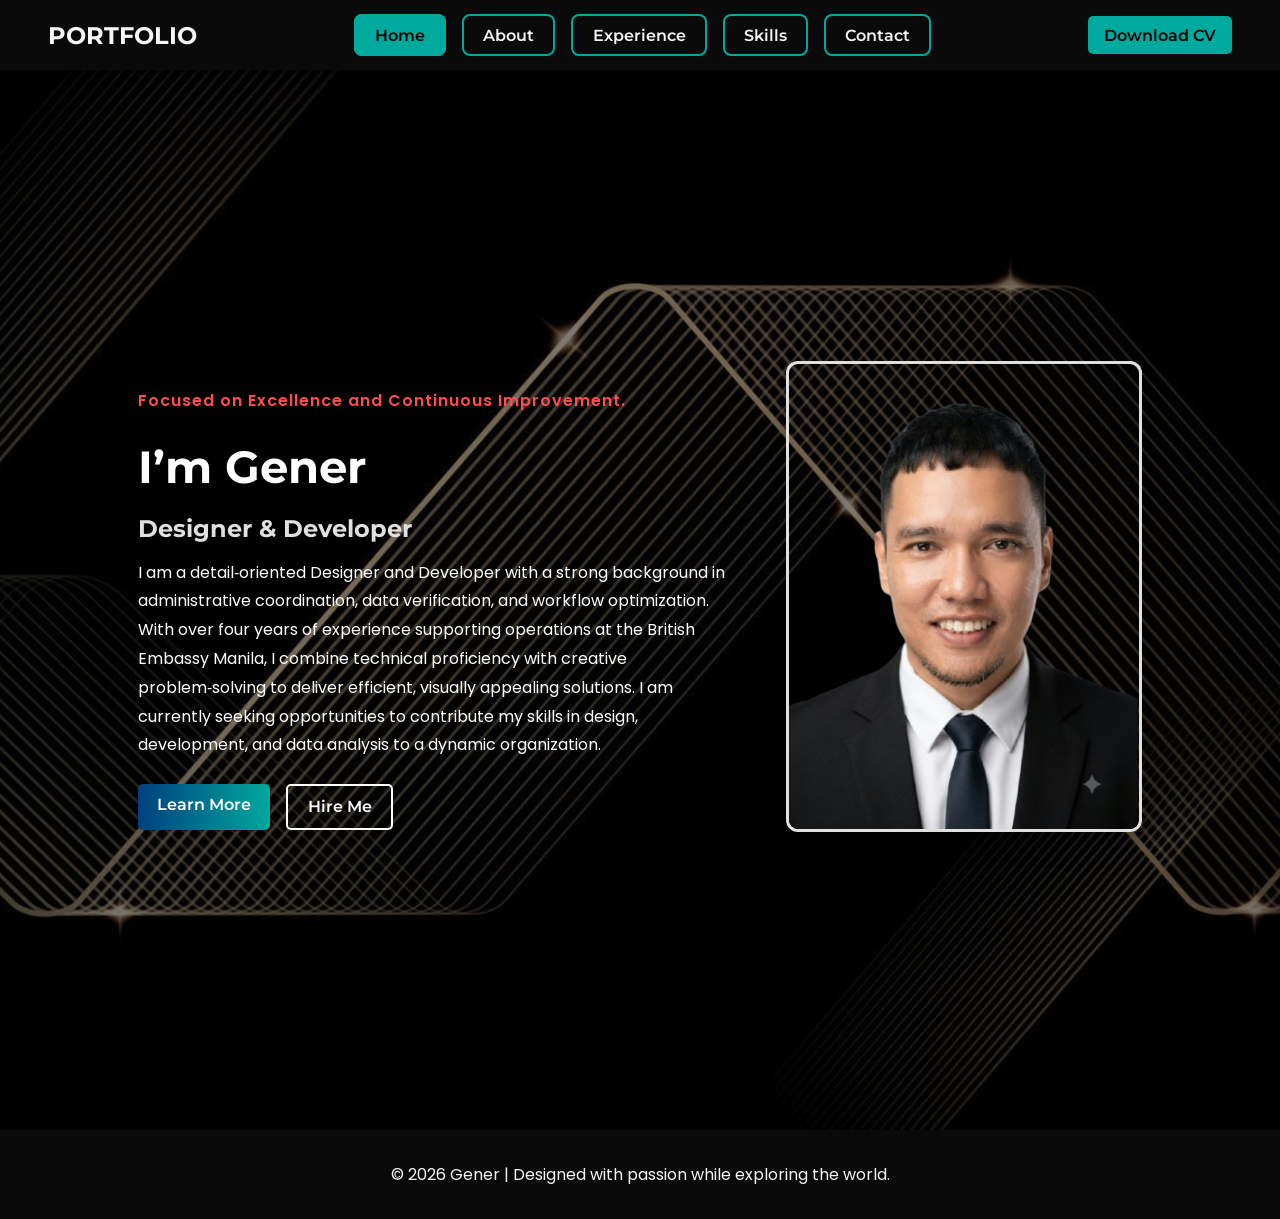
==== index.html @ b9be8c09 "Update index.html" ====
<!DOCTYPE html>
<html lang="en">
<head>
  <meta charset="UTF-8">
  <meta name="viewport" content="width=device-width, initial-scale=1.0">
  <title>Portfolio | Gener</title>
  <link rel="stylesheet" href="style.css">
</head>
<body>
  <!-- Header -->
  <header>
    <div class="logo">PORTFOLIO</div>
    <nav>
      <ul class="nav-buttons">
        <li><a href="index.html" class="btn-nav active">Home</a></li>
        <li><a href="about.html" class="btn-nav">About</a></li>
        <li><a href="experience.html" class="btn-nav">Experience</a></li>
        <li><a href="skills.html" class="btn-nav">Skills</a></li>
        <li><a href="contact.html" class="btn-nav">Contact</a></li>
      </ul>
    </nav>
    <a href="Gener_CV.pdf" class="btn-download">Download CV</a>
  </header>

  <!-- Hero Section -->
  <section id="home" class="hero">
    <!-- Background Image -->
    <div class="hero-bg"></div>

    <!-- Hero Content -->
    <div class="hero-content">
      <div class="hero-text">
        <p class="tagline">Focused on Excellence and Continuous Improvement.</p>
        <h1>I’m <span>Gener</span></h1>
        <h2>Designer & Developer</h2>
        <p>
          I am a detail‑oriented Designer and Developer with a strong background in administrative coordination, data verification, and workflow optimization. 
          With over four years of experience supporting operations at the British Embassy Manila, I combine technical proficiency with creative problem‑solving 
          to deliver efficient, visually appealing solutions. I am currently seeking opportunities to contribute my skills in design, development, and data analysis 
          to a dynamic organization.
        </p>
        <div class="buttons">
          <a href="about.html" class="btn-primary">Learn More</a>
          <a href="contact.html" class="btn-outline">Hire Me</a>
        </div>
      </div>

      <div class="hero-image">
        <img src="gener-portrait-removebg-preview.png" alt="Gener Professional Photo">
      </div>
    </div>
  </section>

  <!-- Footer -->
  <footer>
    <p>© 2026 Gener | Designed with passion while exploring the world.</p>
  </footer>
</body>
</html>
---- style.css ----
@import url('https://fonts.googleapis.com/css2?family=Montserrat:wght@600;700&family=Poppins:wght@400;500&display=swap');

/* Global Styles */
body {
  font-family: 'Poppins', sans-serif;
  margin: 0;
  background-color: #000;
  color: #f5f5f5;
  scroll-behavior: smooth;
}

/* Header */
header {
  display: flex;
  justify-content: space-between;
  align-items: center;
  background: #0a0a0a;
  padding: 1rem 3rem;
  box-shadow: 0 2px 8px rgba(0,0,0,0.6);
  position: sticky;
  top: 0;
  z-index: 1000;
}

.logo {
  font-family: 'Montserrat', sans-serif;
  font-weight: 700;
  color: #f5f5f5;
  font-size: 1.5rem;
}

/* Navigation Buttons */
.nav-buttons {
  list-style: none;
  display: flex;
  gap: 1rem;
  margin: 0;
  padding: 0;
}

.btn-nav {
  background: transparent;
  color: #f5f5f5;
  font-family: 'Montserrat', sans-serif;
  font-weight: 600;
  text-decoration: none;
  padding: 0.6rem 1.2rem;
  border-radius: 8px;
  border: 2px solid #00a99d;
  transition: all 0.3s ease;
}

.btn-nav:hover,
.btn-nav.active {
  background: #00a99d;
  color: #000;
}

/* Download CV Button */
.btn-download {
  font-family: 'Montserrat', sans-serif;
  background: #00a99d;
  color: #000;
  padding: 0.6rem 1rem;
  border-radius: 5px;
  text-decoration: none;
  font-weight: 600;
  transition: background 0.3s ease;
}

.btn-download:hover {
  background: #007f8c;
  color: #fff;
}

/* Hero Section */
.hero {
  position: relative;
  display: flex;
  align-items: center;
  justify-content: center;
  min-height: 100vh;
  padding: 5rem 2rem;
  overflow: hidden;
}

.hero-bg {
  position: absolute;
  top: 0;
  left: 0;
  width: 100%;
  height: 100%;
  background-image: url('backround 4k.jpg'); /* check spelling/path */
  background-size: cover;
  background-position: center;
  background-repeat: no-repeat;
  z-index: -1;
}

.hero-bg::after {
  content: "";
  position: absolute;
  inset: 0;
  background: rgba(0,0,0,0.5);
  z-index: -1;
}

.hero-content {
  display: flex;
  align-items: center;
  justify-content: space-between;
  gap: 3rem;
  max-width: 1100px;
  margin: 0 auto;
  position: relative;
  z-index: 1;
  color: #fff;
}

.hero-text {
  flex: 1;
  max-width: 600px;
  animation: fadeIn 1.2s ease-in-out;
}

.hero-text .tagline {
  color: #ff4d4d;
  font-weight: 600;
  letter-spacing: 1px;
}

.hero-text h1 {
  font-family: 'Montserrat', sans-serif;
  font-size: 2.8rem;
  margin: 0.5rem 0;
}

.hero-text h2 {
  font-family: 'Montserrat', sans-serif;
  font-size: 1.5rem;
  color: #e0e0e0;
  margin-bottom: 1rem;
}

.hero-text p {
  line-height: 1.8;
  margin-bottom: 1.5rem;
}

/* Buttons */
.buttons {
  display: flex;
  gap: 1rem;
}

.btn-primary {
  background: linear-gradient(to right, #004080, #00a99d);
  color: #fff;
  padding: 0.7rem 1.2rem;
  border-radius: 5px;
  text-decoration: none;
  font-family: 'Montserrat', sans-serif;
  font-weight: 600;
  transition: all 0.3s ease;
}

.btn-primary:hover {
  background: linear-gradient(to right, #002d5a, #007f8c);
  transform: translateY(-2px);
}

.btn-outline {
  border: 2px solid #fff;
  color: #fff;
  padding: 0.7rem 1.2rem;
  border-radius: 5px;
  text-decoration: none;
  font-family: 'Montserrat', sans-serif;
  font-weight: 600;
  transition: all 0.3s ease;
}

.btn-outline:hover {
  background: linear-gradient(to right, #004080, #00a99d);
  color: #fff;
  border: none;
  transform: translateY(-2px);
}

/* Hero Image */
.hero-image img {
  width: 350px;
  border-radius: 12px;
  border: 3px solid #e0e0e0;
  box-shadow: 0 10px 25px rgba(0, 0, 0, 0.25);
  background: transparent;
  animation: fadeIn 1.2s ease-in-out;
}

/* Shared Section Styles (About, Experience, Skills, Contact) */
.about,
.experience,
.skills,
.contact {
  position: relative;
  padding: 5rem 2rem;
  min-height: 100vh;
  background-image: url('backround 4k.jpg'); /* reuse same background */
  background-size: cover;
  background-position: center;
  background-repeat: no-repeat;
  color: #f5f5f5;
}

.about::after,
.experience::after,
.skills::after,
.contact::after {
  content: "";
  position: absolute;
  inset: 0;
  background: rgba(0,0,0,0.5);
  z-index: -1;
}

.about-content,
.experience-content,
.skills-content,
.contact-content {
  display: flex;
  justify-content: space-between;
  align-items: flex-start;
  gap: 3rem;
  max-width: 1100px;
  margin: 0 auto;
  position: relative;
  z-index: 1;
}

.about-text,
.experience-text,
.skills-text,
.contact-text {
  flex: 1;
  max-width: 600px;
  animation: fadeIn 1.2s ease-in-out;
}

.about-image,
.experience-image,
.skills-image,
.contact-image {
  flex-shrink: 0;
  align-self: flex-start;
}

.about-image img,
.experience-image img,
.skills-image img,
.contact-image img {
  width: 350px;
  border-radius: 12px;
  border: 3px solid #e0e0e0;
  box-shadow: 0 10px 25px rgba(0, 0, 0, 0.25);
  background: transparent;
  transition: all 0.3s ease-in-out;
}

.about-image img:hover,
.experience-image img:hover,
.skills-image img:hover,
.contact-image img:hover {
  transform: scale(1.03);
}

/* Footer */
footer {
  background: #0a0a0a;
  color: #f5f5f5;
  text-align: center;
  padding: 1rem;
}

/* Animation */
@keyframes fadeIn {
  from { opacity: 0; transform: translateY(20px); }
  to { opacity: 1; transform: translateY(0); }
}

/* Responsive Design */
@media (max-width: 768px) {
  .hero-content,
  .about-content,
  .experience-content,
  .skills-content,
  .contact-content {
    flex-direction: column;
    text-align: center;
  }

  .hero-image img,
  .about-image img,
  .experience-image img,
  .skills-image img,
  .contact-image img {
    width: 250px;
    margin-top: 1.5rem;
  }
}
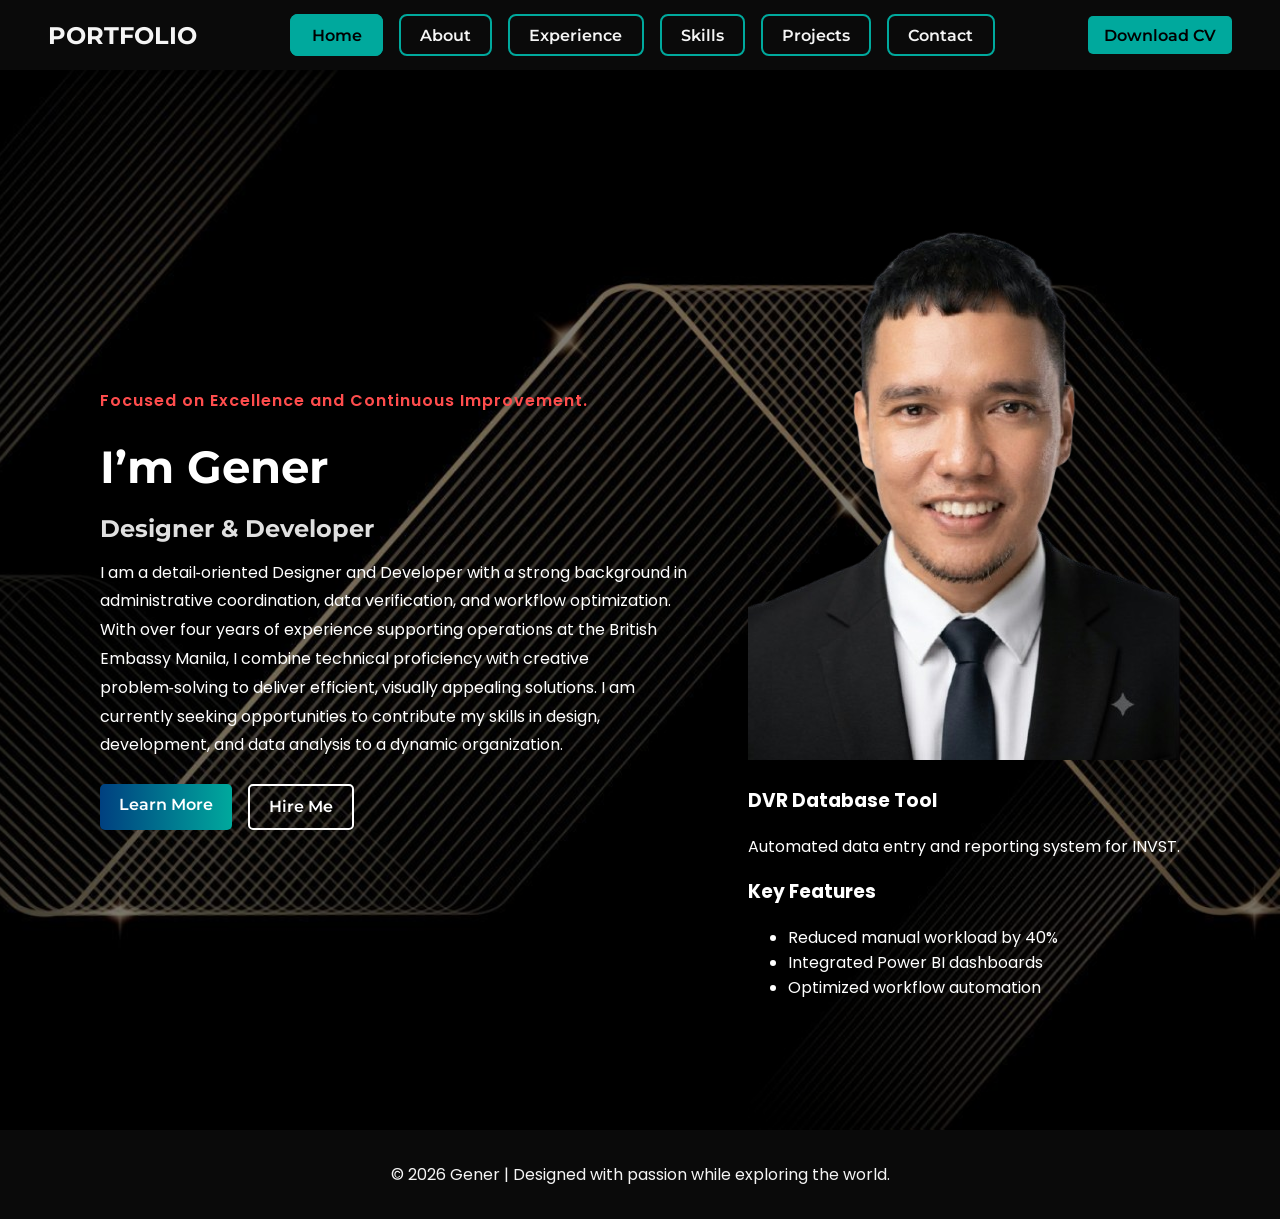
==== commit 73a8d078: "Update index.html" ====
--- a/index.html
+++ b/index.html
@@ -5,6 +5,8 @@
   <meta name="viewport" content="width=device-width, initial-scale=1.0">
   <title>Portfolio | Gener</title>
   <link rel="stylesheet" href="style.css">
+  <!-- Font Awesome for icons -->
+  <link rel="stylesheet" href="https://cdnjs.cloudflare.com/ajax/libs/font-awesome/6.4.0/css/all.min.css">
 </head>
 <body>
   <!-- Header -->
@@ -16,6 +18,7 @@
         <li><a href="about.html" class="btn-nav">About</a></li>
         <li><a href="experience.html" class="btn-nav">Experience</a></li>
         <li><a href="skills.html" class="btn-nav">Skills</a></li>
+        <li><a href="projects.html" class="btn-nav">Projects</a></li>
         <li><a href="contact.html" class="btn-nav">Contact</a></li>
       </ul>
     </nav>
@@ -24,11 +27,10 @@
 
   <!-- Hero Section -->
   <section id="home" class="hero">
-    <!-- Background Image -->
     <div class="hero-bg"></div>
 
-    <!-- Hero Content -->
     <div class="hero-content">
+      <!-- Left Text -->
       <div class="hero-text">
         <p class="tagline">Focused on Excellence and Continuous Improvement.</p>
         <h1>I’m <span>Gener</span></h1>
@@ -45,8 +47,23 @@
         </div>
       </div>
 
-      <div class="hero-image">
-        <img src="gener-portrait-removebg-preview.png" alt="Gener Professional Photo">
+      <!-- Right 3D Card -->
+      <div class="card-container">
+        <div class="card">
+          <div class="card-front">
+            <img src="gener-portrait-removebg-preview.png" alt="Gener Professional Photo">
+            <h3>DVR Database Tool</h3>
+            <p>Automated data entry and reporting system for INVST.</p>
+          </div>
+          <div class="card-back">
+            <h3>Key Features</h3>
+            <ul>
+              <li>Reduced manual workload by 40%</li>
+              <li>Integrated Power BI dashboards</li>
+              <li>Optimized workflow automation</li>
+            </ul>
+          </div>
+        </div>
       </div>
     </div>
   </section>
--- a/style.css
+++ b/style.css
@@ -307,3 +307,42 @@
     margin-top: 1.5rem;
   }
 }
+/* Diploma Hover Popup */
+.diploma-text {
+  position: relative;
+  display: inline-block;
+  cursor: pointer;
+  color: #00a99d;
+  transition: color 0.3s ease;
+}
+
+.diploma-text:hover {
+  color: #fff;
+}
+
+.diploma-image {
+  display: none;
+  position: absolute;
+  top: 120%;
+  left: 0;
+  z-index: 10;
+}
+
+.diploma-text:hover .diploma-image {
+  display: block;
+  animation: fadeIn 0.5s ease-in-out;
+}
+
+.diploma-image img {
+  width: 400px;
+  border: 2px solid #ccc;
+  border-radius: 8px;
+  box-shadow: 0 4px 8px rgba(0,0,0,0.3);
+}
+
+/* Smooth fade-in animation */
+@keyframes fadeIn {
+  from { opacity: 0; transform: translateY(10px); }
+  to { opacity: 1; transform: translateY(0); }
+}
+
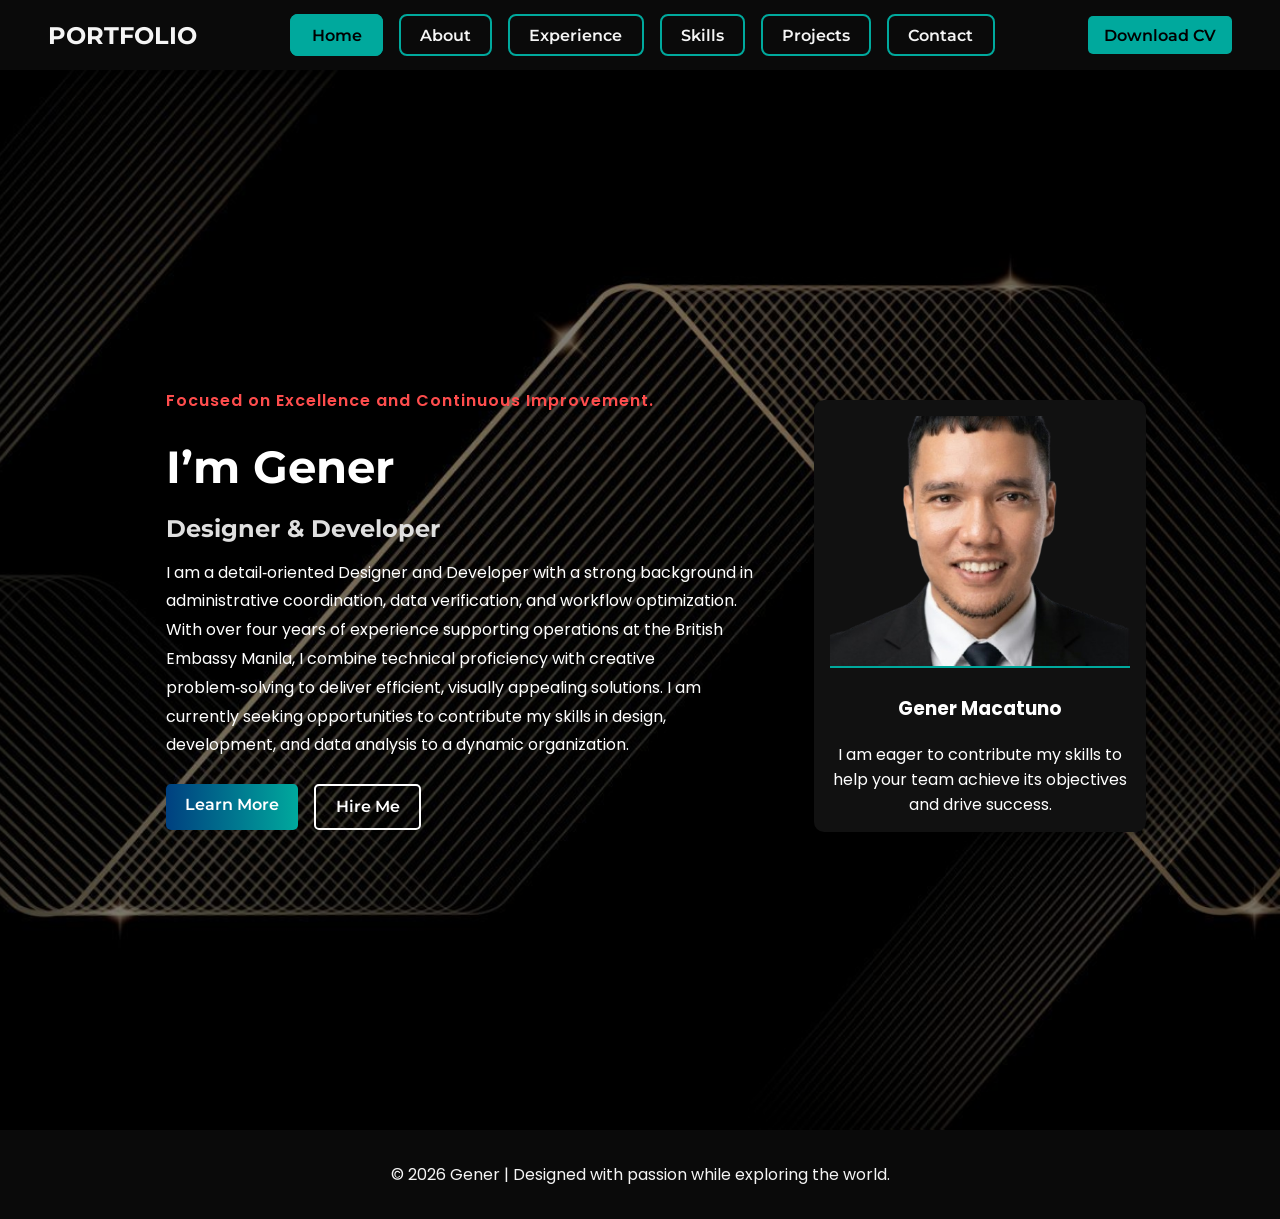
==== commit 80ef9b1f: "Update index.html" ====
--- a/index.html
+++ b/index.html
@@ -52,15 +52,16 @@
         <div class="card">
           <div class="card-front">
             <img src="gener-portrait-removebg-preview.png" alt="Gener Professional Photo">
-            <h3>DVR Database Tool</h3>
-            <p>Automated data entry and reporting system for INVST.</p>
+            <h3>Gener Macatuno</h3>
+            <p>I am eager to contribute my skills to help your team achieve its objectives and drive success.</p>
           </div>
           <div class="card-back">
             <h3>Key Features</h3>
             <ul>
-              <li>Reduced manual workload by 40%</li>
-              <li>Integrated Power BI dashboards</li>
-              <li>Optimized workflow automation</li>
+              <li>Reliable:I take my work seriously and always meet deadlines.</li>
+              <li>Detail‑oriented:I ensure accuracy and quality in everything I do.</li>
+              <li>Flexible & adaptable:I can easily adjust to your tools, processes, and time zone.</li>
+              <li>Committed to growth:I’m eager to learn, improve, and add value to your business.</li>
             </ul>
           </div>
         </div>
--- a/style.css
+++ b/style.css
@@ -346,3 +346,100 @@
   to { opacity: 1; transform: translateY(0); }
 }
 
+.card-container {
+  perspective: 1000px;
+  display: inline-block;
+}
+
+.card {
+  width: 300px;
+  height: 400px;
+  position: relative;
+  transform-style: preserve-3d;
+  transition: transform 0.8s;
+}
+
+.card:hover {
+  transform: rotateY(180deg);
+}
+
+.card-front, .card-back {
+  position: absolute;
+  width: 100%;
+  height: 100%;
+  backface-visibility: hidden;
+  border-radius: 10px;
+  overflow: hidden;
+  box-shadow: 0 4px 10px rgba(0,0,0,0.3);
+}
+
+.card-front {
+  background: #111;
+  color: #fff;
+  text-align: center;
+  padding: 1rem;
+}
+
+.card-front img {
+  width: 100%;
+  height: 250px;
+  object-fit: cover;
+  border-bottom: 2px solid #00a99d;
+}
+
+.card-back {
+  background: #00a99d;
+  color: #fff;
+  transform: rotateY(180deg);
+  text-align: center;
+  padding: 1.5rem;
+}
+/* 3D Flip Animation */
+.card-container {
+  perspective: 1000px;
+}
+
+.card {
+  width: 300px;
+  height: 400px;
+  position: relative;
+  transform-style: preserve-3d;
+  transition: transform 0.8s ease;
+}
+
+.card:hover {
+  transform: rotateY(180deg);
+}
+
+.card-front, .card-back {
+  position: absolute;
+  width: 100%;
+  height: 100%;
+  backface-visibility: hidden;
+  border-radius: 10px;
+  overflow: hidden;
+  box-shadow: 0 4px 10px rgba(0,0,0,0.3);
+}
+
+.card-front {
+  background: #111;
+  color: #fff;
+  text-align: center;
+  padding: 1rem;
+}
+
+.card-front img {
+  width: 100%;
+  height: 250px;
+  object-fit: cover;
+  border-bottom: 2px solid #00a99d;
+}
+
+.card-back {
+  background: #00a99d;
+  color: #fff;
+  transform: rotateY(180deg);
+  text-align: center;
+  padding: 1.5rem;
+}
+
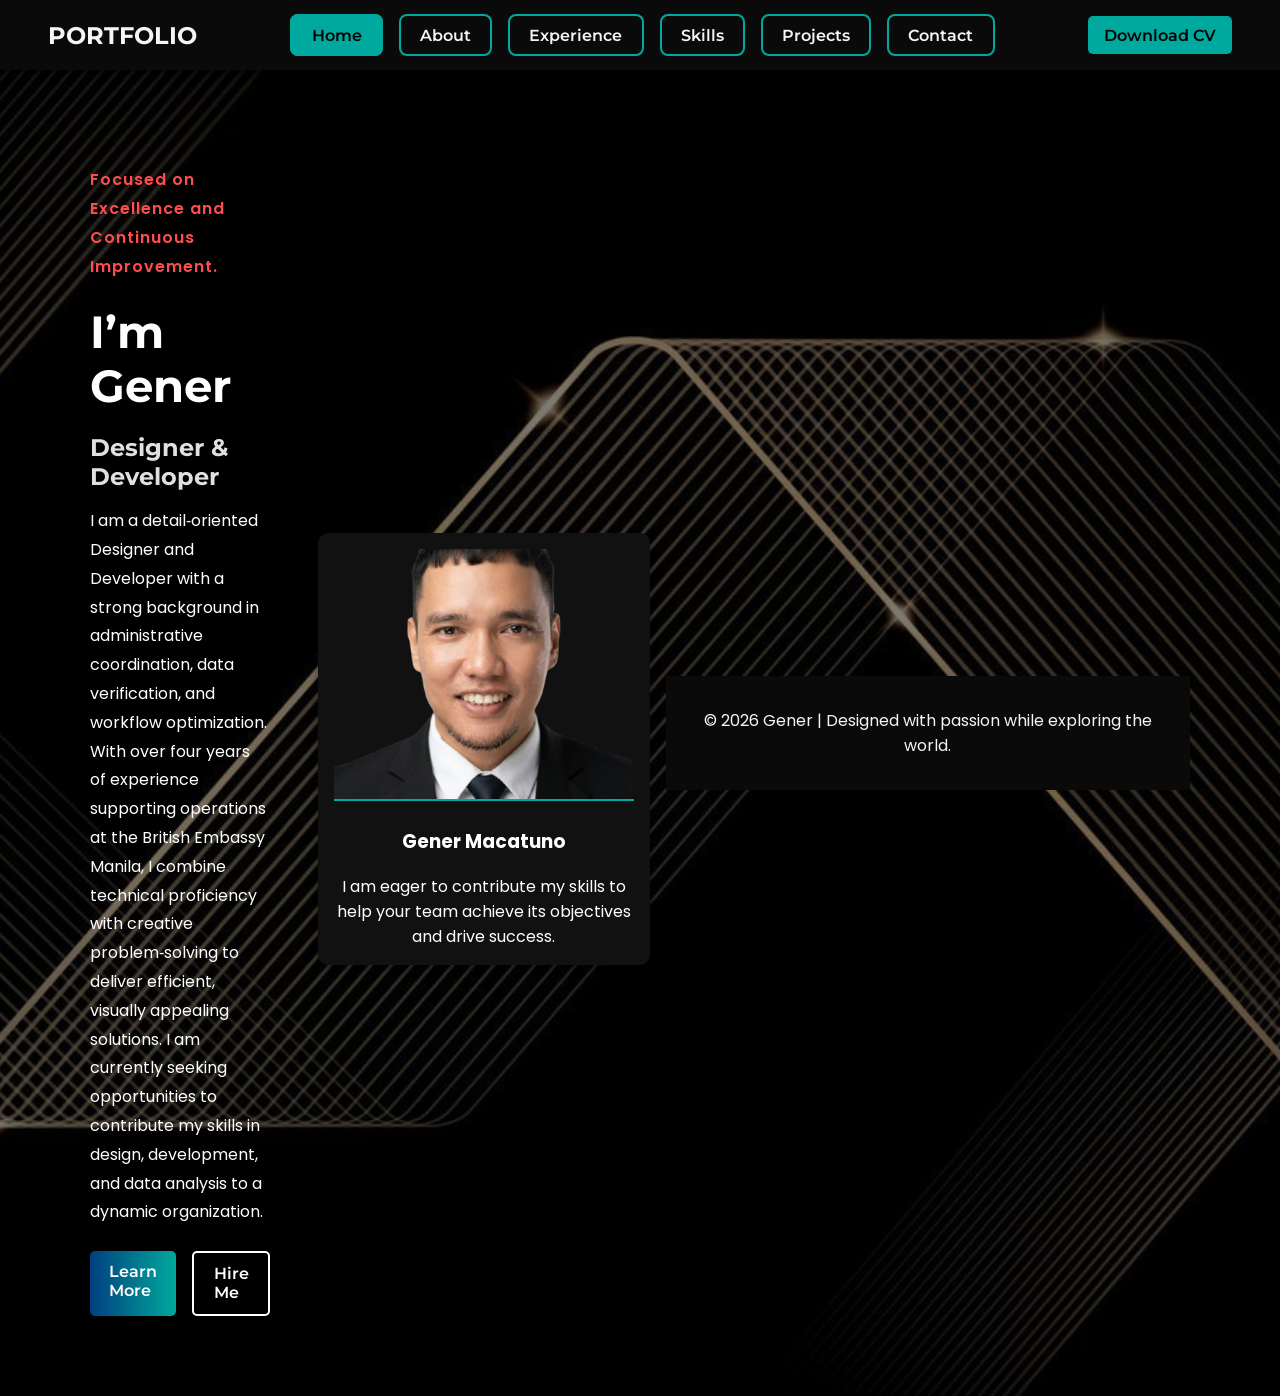
==== commit 55c4405e: "Update index.html" ====
--- a/index.html
+++ b/index.html
@@ -49,25 +49,24 @@
 
       <!-- Right 3D Card -->
       <div class="card-container">
-        <div class="card">
-          <div class="card-front">
-            <img src="gener-portrait-removebg-preview.png" alt="Gener Professional Photo">
-            <h3>Gener Macatuno</h3>
-            <p>I am eager to contribute my skills to help your team achieve its objectives and drive success.</p>
-          </div>
-          <div class="card-back">
-            <h3>Key Features</h3>
-            <ul>
-              <li>Reliable:I take my work seriously and always meet deadlines.</li>
-              <li>Detail‑oriented:I ensure accuracy and quality in everything I do.</li>
-              <li>Flexible & adaptable:I can easily adjust to your tools, processes, and time zone.</li>
-              <li>Committed to growth:I’m eager to learn, improve, and add value to your business.</li>
-            </ul>
-          </div>
-        </div>
-      </div>
+  <div class="card">
+    <div class="card-front">
+      <img src="gener-portrait-removebg-preview.png" alt="Gener Professional Photo">
+      <h3>Gener Macatuno</h3>
+      <p>I am eager to contribute my skills to help your team achieve its objectives and drive success.</p>
     </div>
-  </section>
+    <div class="card-back">
+      <h3>Key Features</h3>
+      <ul>
+        <li><strong>Reliable:</strong> I take my work seriously and always meet deadlines.</li>
+        <li><strong>Detail‑oriented:</strong> I ensure accuracy and quality in everything I do.</li>
+        <li><strong>Flexible & adaptable:</strong> I can easily adjust to your tools, processes, and time zone.</li>
+        <li><strong>Committed to growth:</strong> I’m eager to learn, improve, and add value to your business.</li>
+      </ul>
+    </div>
+  </div>
+</div>
+
 
   <!-- Footer -->
   <footer>
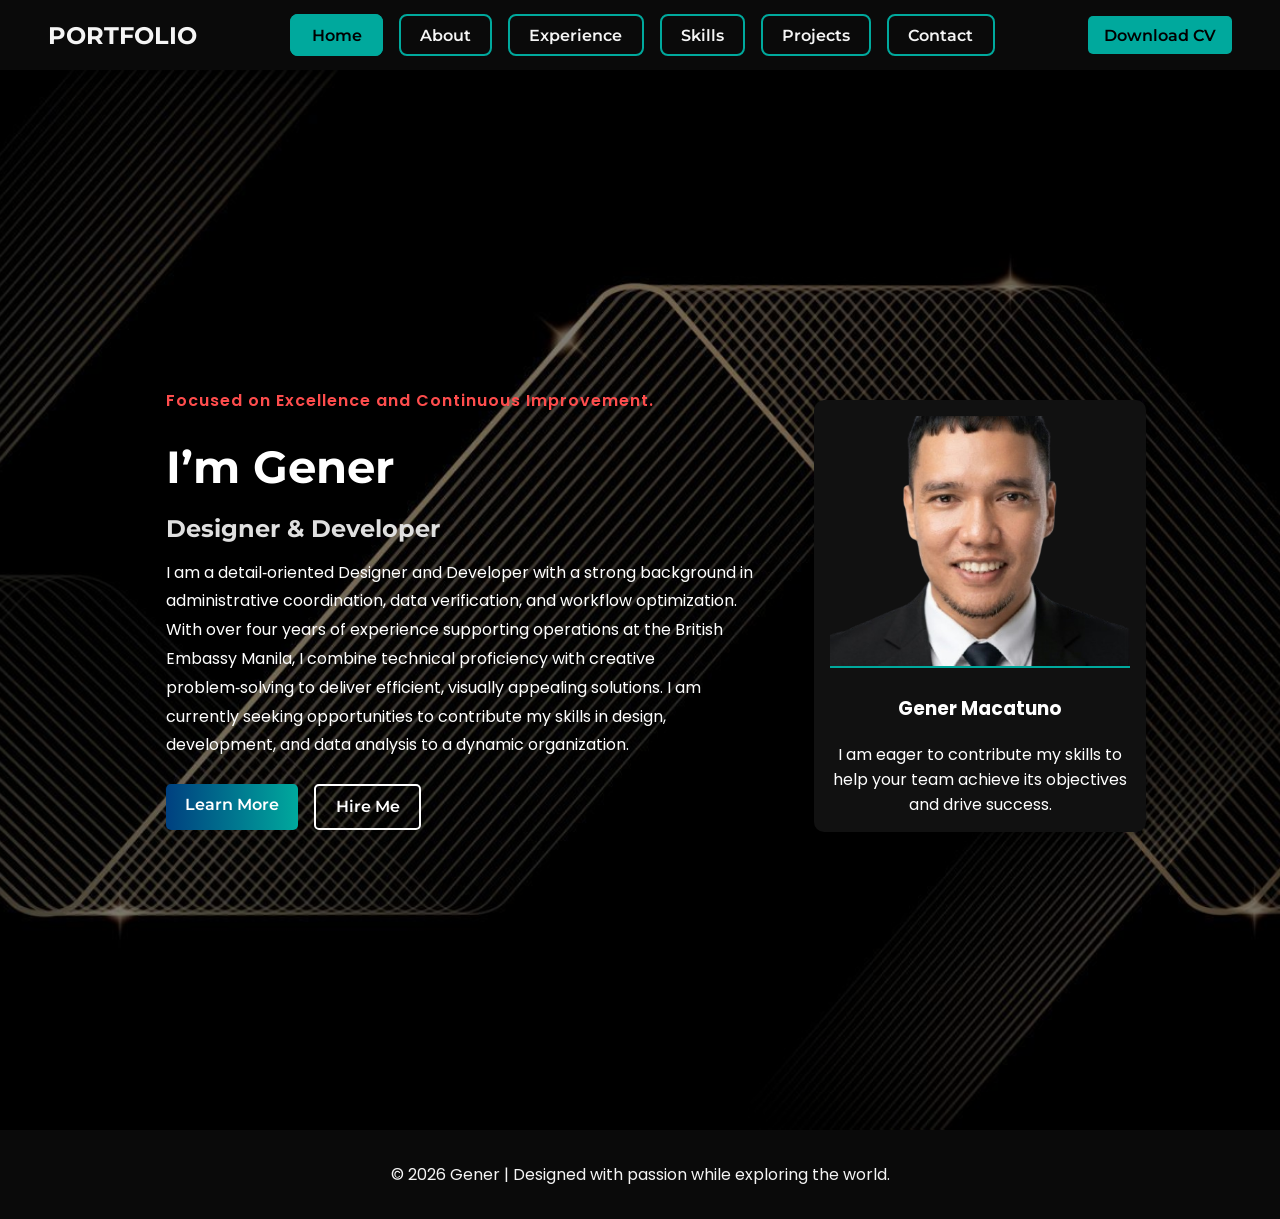
==== commit d8b37f4e: "Update index.html" ====
--- a/index.html
+++ b/index.html
@@ -49,23 +49,29 @@
 
       <!-- Right 3D Card -->
       <div class="card-container">
-  <div class="card">
-    <div class="card-front">
-      <img src="gener-portrait-removebg-preview.png" alt="Gener Professional Photo">
-      <h3>Gener Macatuno</h3>
-      <p>I am eager to contribute my skills to help your team achieve its objectives and drive success.</p>
+        <div class="card">
+          <div class="card-front">
+            <img src="gener-portrait-removebg-preview.png" alt="Gener Professional Photo">
+            <h3>Gener Macatuno</h3>
+            <p>I am eager to contribute my skills to help your team achieve its objectives and drive success.</p>
+          </div>
+          <div class="card-back">
+            <h3>Key Features</h3>
+            <ul>
+              <li>Reliable:
+                I take my work seriously and always meet deadlines.</li>
+              <li>Detail‑oriented:
+                I ensure accuracy and quality in everything I do.</li>
+              <li>Flexible & adaptable:
+                I can easily adjust to your tools, processes, and time zone.</li>
+              <li>Committed to growth:
+                I’m eager to learn, improve, and add value to your business.</li>
+            </ul>
+          </div>
+        </div>
+      </div>
     </div>
-    <div class="card-back">
-      <h3>Key Features</h3>
-      <ul>
-        <li><strong>Reliable:</strong> I take my work seriously and always meet deadlines.</li>
-        <li><strong>Detail‑oriented:</strong> I ensure accuracy and quality in everything I do.</li>
-        <li><strong>Flexible & adaptable:</strong> I can easily adjust to your tools, processes, and time zone.</li>
-        <li><strong>Committed to growth:</strong> I’m eager to learn, improve, and add value to your business.</li>
-      </ul>
-    </div>
-  </div>
-</div>
+  </section>
 
 
   <!-- Footer -->
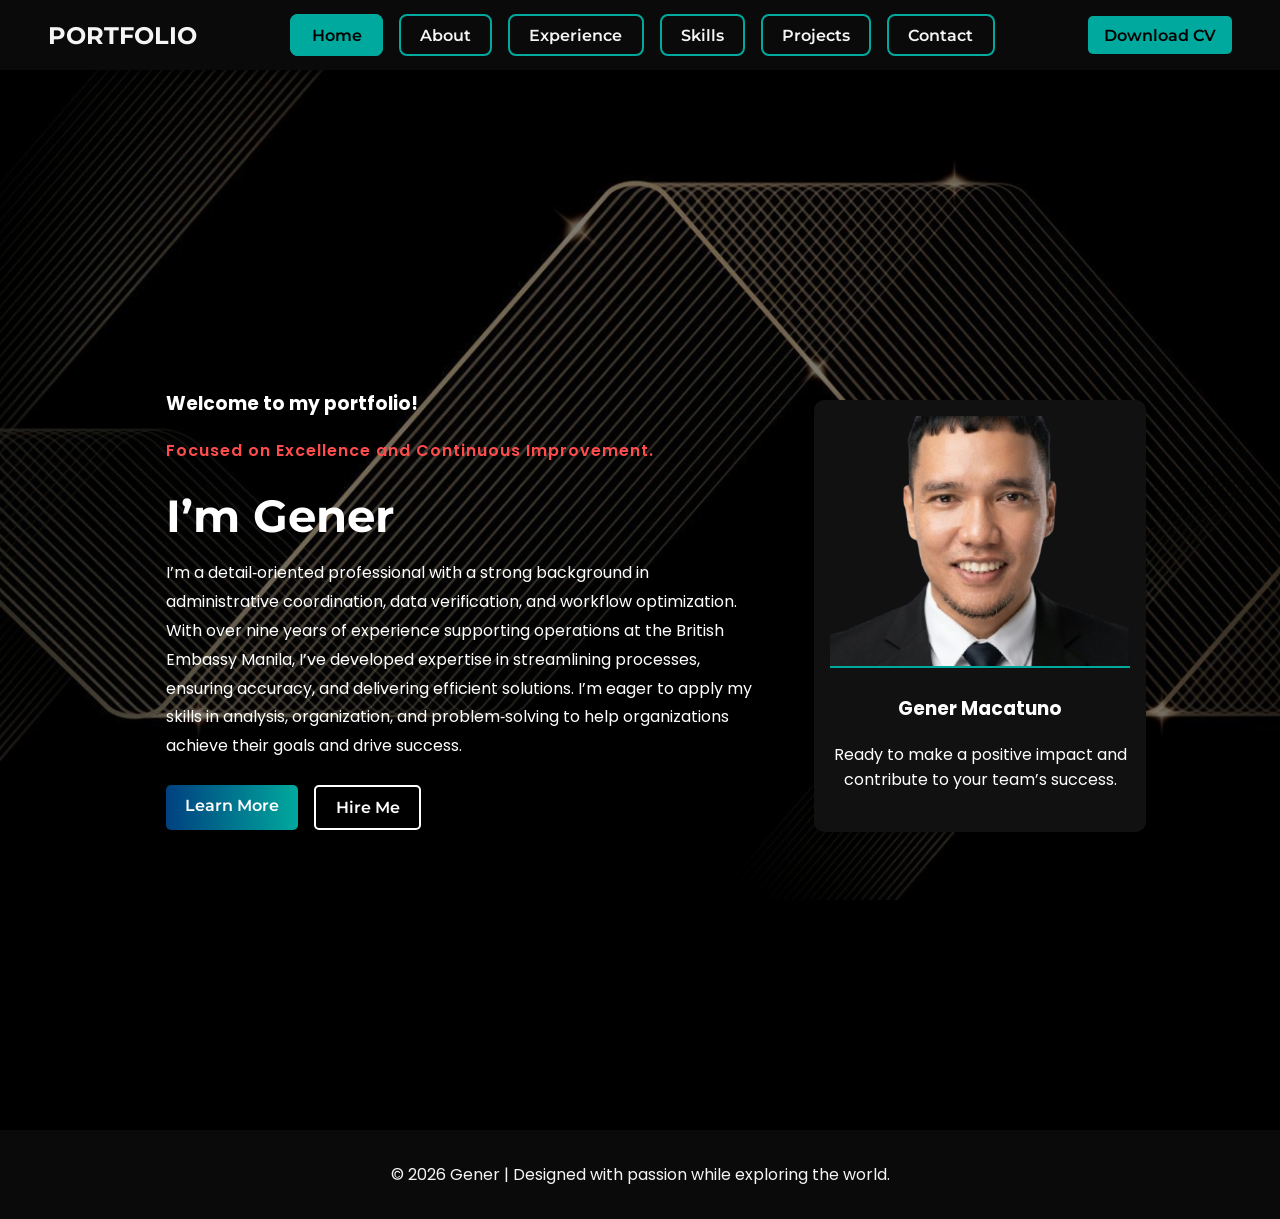
==== commit 62256975: "Update index.html" ====
--- a/index.html
+++ b/index.html
@@ -32,14 +32,14 @@
     <div class="hero-content">
       <!-- Left Text -->
       <div class="hero-text">
+        <h3 class="welcome">Welcome to my portfolio!</h3>
         <p class="tagline">Focused on Excellence and Continuous Improvement.</p>
         <h1>I’m <span>Gener</span></h1>
-        <h2>Designer & Developer</h2>
         <p>
-          I am a detail‑oriented Designer and Developer with a strong background in administrative coordination, data verification, and workflow optimization. 
-          With over four years of experience supporting operations at the British Embassy Manila, I combine technical proficiency with creative problem‑solving 
-          to deliver efficient, visually appealing solutions. I am currently seeking opportunities to contribute my skills in design, development, and data analysis 
-          to a dynamic organization.
+          I’m a detail‑oriented professional with a strong background in administrative coordination, data verification, and workflow optimization. 
+          With over nine years of experience supporting operations at the British Embassy Manila, I’ve developed expertise in streamlining processes, 
+          ensuring accuracy, and delivering efficient solutions. I’m eager to apply my skills in analysis, organization, and problem‑solving to help 
+          organizations achieve their goals and drive success.
         </p>
         <div class="buttons">
           <a href="about.html" class="btn-primary">Learn More</a>
@@ -53,19 +53,15 @@
           <div class="card-front">
             <img src="gener-portrait-removebg-preview.png" alt="Gener Professional Photo">
             <h3>Gener Macatuno</h3>
-            <p>I am eager to contribute my skills to help your team achieve its objectives and drive success.</p>
+            <p>Ready to make a positive impact and contribute to your team’s success.</p>
           </div>
           <div class="card-back">
-            <h3>Key Features</h3>
+            <h3>Why Work With Me</h3>
             <ul>
-              <li>Reliable:
-                I take my work seriously and always meet deadlines.</li>
-              <li>Detail‑oriented:
-                I ensure accuracy and quality in everything I do.</li>
-              <li>Flexible & adaptable:
-                I can easily adjust to your tools, processes, and time zone.</li>
-              <li>Committed to growth:
-                I’m eager to learn, improve, and add value to your business.</li>
+              <li><strong>Reliable:</strong> I take my work seriously and always meet deadlines.</li>
+              <li><strong>Detail‑oriented:</strong> I ensure accuracy and quality in everything I do.</li>
+              <li><strong>Flexible & adaptable:</strong> I can easily adjust to your tools, processes, and time zone.</li>
+              <li><strong>Committed to growth:</strong> I’m eager to learn, improve, and add value to your business.</li>
             </ul>
           </div>
         </div>
@@ -73,7 +69,6 @@
     </div>
   </section>
 
-
   <!-- Footer -->
   <footer>
     <p>© 2026 Gener | Designed with passion while exploring the world.</p>
--- a/style.css
+++ b/style.css
@@ -92,8 +92,9 @@
   height: 100%;
   background-image: url('backround 4k.jpg'); /* check spelling/path */
   background-size: cover;
-  background-position: center;
+  background-position: center center;
   background-repeat: no-repeat;
+  background-attachment: fixed; 
   z-index: -1;
 }
 
@@ -207,8 +208,9 @@
   min-height: 100vh;
   background-image: url('backround 4k.jpg'); /* reuse same background */
   background-size: cover;
-  background-position: center;
+  background-position: center center;
   background-repeat: no-repeat;
+  background-attachment: fixed; 
   color: #f5f5f5;
 }
 
@@ -434,12 +436,210 @@
   object-fit: cover;
   border-bottom: 2px solid #00a99d;
 }
-
 .card-back {
-  background: #00a99d;
+  background-color: #00a99d;
   color: #fff;
   transform: rotateY(180deg);
+  text-align: left; /* Change from center to left for better readability */
+  padding: 1.5rem;
+  border-radius: 10px;
+}
+
+.card-back h3 {
+  text-align: center; /* Keep the heading centered */
+  margin-bottom: 1rem;
+  font-weight: 700;
+}
+
+.card-back ul {
+  list-style-type: disc; /* Adds bullet points */
+  padding-left: 1.5rem; /* Indent bullets properly */
+  line-height: 1.6; /* Improves spacing between lines */
+}
+
+.card-back li {
+  margin-bottom: 0.5rem;
+}
+.hover-title {
+  position: relative;
+  display: inline-block;
+  cursor: pointer;
+  color: #fff;
+}
+
+.popup-image {
+  display: none;
+  position: absolute;
+  top: 120%;
+  left: 0;
+  z-index: 10;
+  opacity: 0;
+  transition: opacity 0.3s ease;
+}
+
+.popup-image img {
+  width: 440px;
+  border: 2px solid #00a99d;
+  border-radius: 8px;
+  box-shadow: 0 4px 10px rgba(0,0,0,0.4);
+}
+.hover-title {
+  position: relative;
+  display: inline-block;
+  cursor: pointer;
+  color: #fff;
+}
+
+.popup-image {
+  display: none;
+  position: absolute;
+  top: 0;
+  right: -480px; /* adjust to fit your layout */
+  z-index: 10;
+  opacity: 0;
+  transform: translateX(50px); /* start slightly off-screen */
+  transition: opacity 0.4s ease, transform 0.4s ease;
+}
+
+.popup-image img {
+  width: 440px; /* double size */
+  border: 2px solid #00a99d;
+  border-radius: 8px;
+  box-shadow: 0 4px 10px rgba(0,0,0,0.4);
+}
+
+.hover-title:hover .popup-image {
+  display: block;
+  opacity: 1;
+  transform: translateX(0); /* slides into place */
+}
+.about-content {
+  display: flex;
+  justify-content: space-between;
+  align-items: flex-start;
+}
+
+.about-image {
+  position: sticky;   /* keeps it fixed while scrolling within section */
+  top: 100px;         /* distance from top of viewport */
+  align-self: flex-start;
+}
+
+.about-image img {
+  width: 500px;
+  border-radius: 12px;
+  border: 3px solid #00a99d;
+  box-shadow: 0 10px 25px rgba(0, 0, 0, 0.25);
+  transition: all 0.3s ease-in-out;
+}
+
+.about-image img:hover {
+  transform: scale(1.03);
+}
+.skills-content {
+  display: grid;
+  grid-template-columns: 1fr 1fr;
+  gap: 4rem; /* wider spacing between columns */
+  max-width: 1200px;
+  margin: 0 auto;
+  padding: 3rem 2rem;
+  color: #f5f5f5;
+  line-height: 1.8; /* smoother text flow */
+  font-size: 1rem;
+}
+
+.skills-content h1 {
+  font-size: 1.9rem;
+  color: #00a99d;
+  margin-bottom: 1.2rem;
+  border-bottom: 2px solid #00a99d;
+  padding-bottom: 0.6rem;
+  text-transform: uppercase;
+  letter-spacing: 1px;
+  font-family: 'Montserrat', sans-serif;
+}
+
+.skills-list {
+  list-style: none;
+  padding-left: 0;
+  margin-bottom: 2rem;
+}
+
+.skills-list li {
+  margin-bottom: 1rem;
+  color: #ddd;
+  font-family: 'Poppins', sans-serif;
+}
+
+.skills-list li strong {
+  display: block; /* separates headings from descriptions */
+  color: #ffd700;
+  font-weight: 600;
+  margin-bottom: 0.3rem;
+}
+
+@media (max-width: 900px) {
+  .skills-content {
+    grid-template-columns: 1fr;
+    text-align: center;
+  }
+
+  .skills-list li strong {
+    display: inline;
+  }
+}
+#contact {
+  background-color: #111;
+  color: #fff;
+  padding: 40px;
+  border-radius: 15px;
+  max-width: 400px; /* use max-width for responsiveness */
+  margin: 50px auto;
+  box-shadow: 0 0 15px rgba(0, 0, 0, 0.5);
+}
+
+#contact h2 {
   text-align: center;
-  padding: 1.5rem;
-}
-
+  margin-bottom: 20px;
+  font-size: 1.8em;
+}
+
+.contact-form input,
+.contact-form textarea {
+  width: 100%;
+  padding: 12px;
+  margin: 10px 0;
+  border: 1px solid #444;
+  border-radius: 10px;
+  background-color: #222;
+  color: #fff;
+  font-size: 1em;
+  outline: none;
+}
+
+.contact-form input:focus,
+.contact-form textarea:focus {
+  border-color: #00bfa5; /* subtle highlight when focused */
+}
+
+.contact-form textarea {
+  height: 120px;
+  resize: none;
+}
+
+.contact-form button {
+  width: 100%;
+  padding: 12px;
+  background-color: #f5f5f5;
+  color: #000;
+  border: none;
+  border-radius: 10px;
+  cursor: pointer;
+  font-weight: bold;
+  transition: background-color 0.3s ease;
+}
+
+.contact-form button:hover {
+  background-color: #ddd;
+}
+
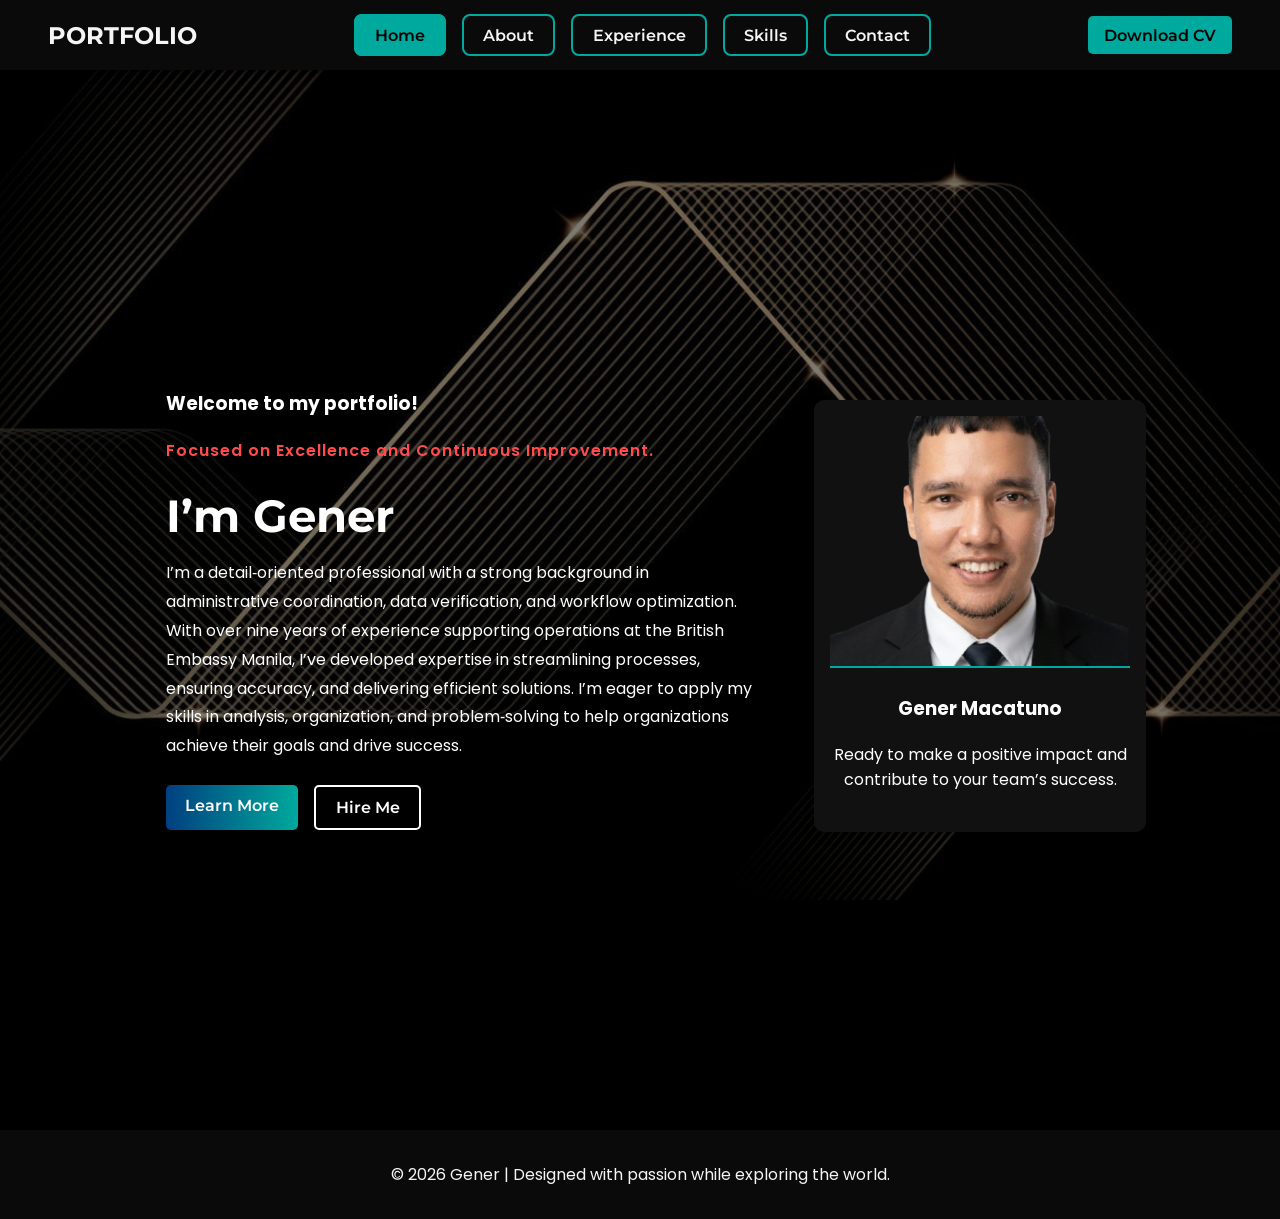
==== commit 8080efa5: "Update index.html" ====
--- a/index.html
+++ b/index.html
@@ -18,7 +18,6 @@
         <li><a href="about.html" class="btn-nav">About</a></li>
         <li><a href="experience.html" class="btn-nav">Experience</a></li>
         <li><a href="skills.html" class="btn-nav">Skills</a></li>
-        <li><a href="projects.html" class="btn-nav">Projects</a></li>
         <li><a href="contact.html" class="btn-nav">Contact</a></li>
       </ul>
     </nav>
--- a/style.css
+++ b/style.css
@@ -642,4 +642,242 @@
 .contact-form button:hover {
   background-color: #ddd;
 }
-
+.about {
+  display: flex;
+  flex-direction: column;
+  align-items: center;
+  text-align: left;
+  gap: 2rem;
+}
+
+.about-content {
+  display: flex;
+  justify-content: space-between;
+  align-items: flex-start;
+  width: 80%;
+  max-width: 1200px;
+}
+.image-slider {
+  overflow: hidden;
+  width: 100%;
+  margin-top: 2rem;
+}
+
+.slider-container {
+  display: flex;
+  gap: 1rem;
+  animation: scrollSlider 20s linear infinite;
+}
+
+.slider-container img {
+  width: 180px;
+  height: 250px;
+  object-fit: cover;
+  border-radius: 10px;
+  box-shadow: 0 10px 25px rgba(0,0,0,0.4);
+  transition: transform 0.6s ease, box-shadow 0.3s ease;
+}
+
+.slider-container img:hover {
+  transform: scale(1.05);
+  box-shadow: 0 15px 30px rgba(0,0,0,0.6);
+}
+
+/* Auto-scroll animation */
+@keyframes scrollSlider {
+  0% { transform: translateX(0); }
+  100% { transform: translateX(-50%); }
+}
+.achievement-section {
+  margin-top: 3rem;
+  color: #f5f5f5;
+  max-width: 900px;
+}
+
+.section-title {
+  font-family: 'Montserrat', sans-serif;
+  font-weight: 700;
+  color: #00bfa6;
+  margin-bottom: 1rem;
+  font-size: 1.4rem;
+}
+
+.nomination-text {
+  font-family: 'Poppins', sans-serif;
+  line-height: 1.8;
+  color: #ccc;
+  margin-bottom: 2rem;
+  background: rgba(0, 0, 0, 0.4);
+  padding: 1rem 1.5rem;
+  border-left: 3px solid #00bfa6;
+  border-radius: 6px;
+}
+
+.tools-list {
+  list-style-type: disc;
+  padding-left: 1.5rem;
+  line-height: 1.8;
+  color: #ccc;
+}
+
+.tools-list li {
+  margin-bottom: 0.5rem;
+}
+.tools-heading {
+  display: flex;
+  align-items: center;
+  gap: 0.6rem;
+}
+
+.badge-icon {
+  width: 28px;
+  height: 28px;
+}
+.recognition-note {
+  margin-top: 2rem;
+  font-family: 'Poppins', sans-serif;
+  color: #ccc;
+  font-size: 0.95rem;
+  line-height: 1.6;
+  background: rgba(0, 0, 0, 0.4);
+  padding: 1rem 1.5rem;
+  border-left: 3px solid #00bfa6;
+  border-radius: 6px;
+}
+
+.recognition-note em {
+  color: #00bfa6;
+  font-style: normal;
+  font-weight: 600;
+}
+
+.recognition-image {
+  margin-top: 1.5rem;
+  text-align: center;
+}
+
+.recognition-image img {
+  width: 300px;
+  border-radius: 10px;
+  box-shadow: 0 10px 25px rgba(0,0,0,0.5);
+  border: 2px solid #00bfa6;
+}
+.recognition-slider {
+  overflow: hidden;
+  width: 100%;
+  margin-top: 2rem;
+  text-align: center;
+}
+.recognition-container {
+  display: flex;
+  justify-content: center;
+  gap: 2rem;
+  width: 100%;
+  max-width: 1200px; /* widen the container */
+  margin: 0 auto;
+}
+
+.recognition-container img {
+  width: 45%; /* increase image width */
+  height: auto;
+  border-radius: 10px;
+  box-shadow: 0 10px 25px rgba(0,0,0,0.5);
+  border: 2px solid #00bfa6;
+  transition: transform 0.6s ease;
+}
+
+.recognition-container img:hover {
+  transform: scale(1.05);
+}
+
+
+
+/* Auto-scroll animation */
+@keyframes scrollRecognition {
+  0% { transform: translateX(0); }
+  100% { transform: translateX(-50%); }
+}
+.popup {
+  display: none;
+  position: fixed;
+  z-index: 999;
+  left: 0;
+  top: 0;
+  width: 100%;
+  height: 100%;
+  background-color: rgba(0,0,0,0.9);
+  justify-content: center;
+  align-items: center;
+}
+
+.popup-content {
+  max-width: 90%;
+  max-height: 90%;
+  border-radius: 10px;
+  box-shadow: 0 10px 25px rgba(0,0,0,0.6);
+  border: 3px solid #00bfa6;
+}
+
+.close {
+  position: absolute;
+  top: 20px;
+  right: 40px;
+  color: #fff;
+  font-size: 40px;
+  cursor: pointer;
+  transition: color 0.3s ease;
+}
+
+.close:hover {
+  color: #00bfa6;
+}
+.chatbox-container {
+  background: rgba(0, 0, 0, 0.5); /* transparent black container */
+  padding: 2rem;
+  border-radius: 10px;
+  max-width: 600px;
+  margin-top: 2rem;
+  box-shadow: 0 10px 25px rgba(0,0,0,0.4);
+}
+
+.contact-form label {
+  display: block;
+  margin-top: 1rem;
+  color: #ccc;
+  font-family: 'Poppins', sans-serif;
+}
+
+.contact-form input,
+.contact-form textarea {
+  width: 100%;
+  padding: 0.8rem;
+  margin-top: 0.5rem;
+  border: none;
+  border-radius: 6px;
+  background-color: #222;
+  color: #fff;
+  font-family: 'Poppins', sans-serif;
+}
+
+.contact-form textarea {
+  height: 150px;
+  resize: none;
+}
+
+.contact-form button {
+  margin-top: 1.5rem;
+  width: 100%;
+  padding: 0.8rem;
+  background-color: #fff;
+  color: #000;
+  font-weight: 600;
+  border: none;
+  border-radius: 6px;
+  cursor: pointer;
+  transition: background-color 0.3s ease;
+}
+
+.contact-form button:hover {
+  background-color: #00bfa6;
+  color: #fff;
+}
